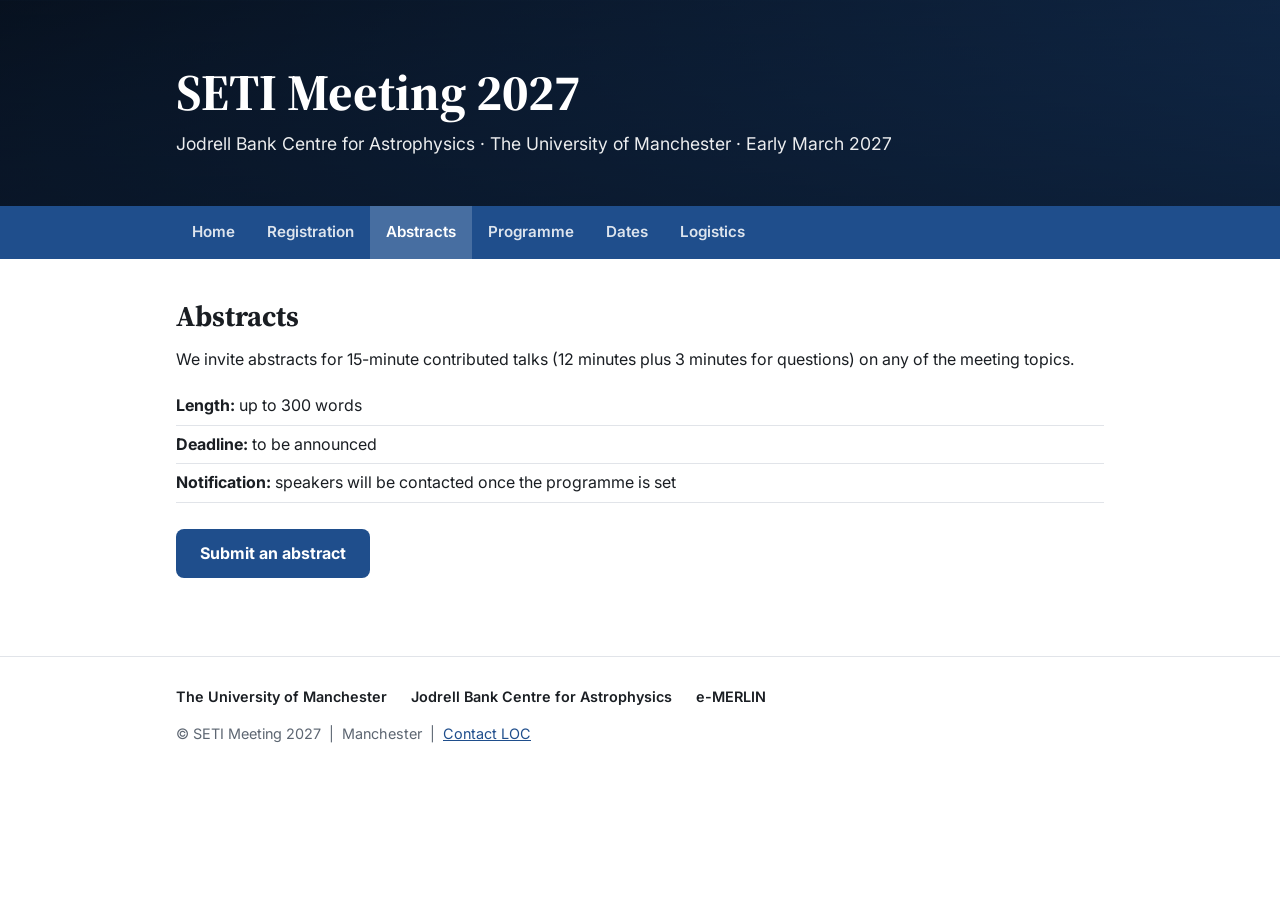
==== abstracts.html @ 58cfa360 "Add files via upload" ====
<!doctype html>
<html lang="en">
<head>
<meta charset="utf-8">
<meta name="viewport" content="width=device-width, initial-scale=1">
<title>Abstracts · SETI Meeting 2027</title>
<link rel="preconnect" href="https://fonts.googleapis.com">
<link href="https://fonts.googleapis.com/css2?family=Inter:wght@400;500;600;700&family=Source+Serif+4:opsz,wght@8..60,600;8..60,700&display=swap" rel="stylesheet">
<link rel="stylesheet" href="style.css">
</head>
<body>
<header class="hero"><div class="wrap">
<h1>SETI Meeting 2027</h1>
<p>Jodrell Bank Centre for Astrophysics · The University of Manchester · Early March 2027</p>
</div></header>
<nav><div class="wrap"><a href="index.html">Home</a><a href="registration.html">Registration</a><a href="abstracts.html" class="active">Abstracts</a><a href="programme.html">Programme</a><a href="dates.html">Dates</a><a href="logistics.html">Logistics</a></div></nav>
<main class="wrap">
<h2>Abstracts</h2>
<p>We invite abstracts for 15-minute contributed talks (12 minutes plus 3 minutes for questions) on any of the meeting topics.</p>
<ul class="plain">
<li><b>Length:</b> up to 300 words</li>
<li><b>Deadline:</b> to be announced</li>
<li><b>Notification:</b> speakers will be contacted once the programme is set</li>
</ul>
<p style="margin-top:20px"><a class="btn" href="FORM_LINK_HERE">Submit an abstract</a></p>
</main>
<footer><div class="wrap">
<div class="partners"><span>The University of Manchester</span><span>Jodrell Bank Centre for Astrophysics</span><span>e-MERLIN</span></div>
<div>&copy; SETI Meeting 2027 &nbsp;|&nbsp; Manchester &nbsp;|&nbsp; <a href="mailto:ORGANISER_EMAIL">Contact LOC</a></div>
</div></footer>
</body>
</html>
---- style.css ----
:root{--bg:#fff;--surface:#f5f6f8;--text:#1a1e23;--muted:#5d6672;--accent:#1f4e8c;--accent-soft:#e7eef8;--break:#faf5e8;--line:#e1e4e9}
@media (prefers-color-scheme:dark){:root{--bg:#0e1115;--surface:#161a20;--text:#e8ebef;--muted:#9aa3ae;--accent:#82b3ee;--accent-soft:#19253a;--break:#221f16;--line:#2a3038}}
*{box-sizing:border-box}
body{margin:0;background:var(--bg);color:var(--text);font-family:Inter,system-ui,-apple-system,"Segoe UI",sans-serif;line-height:1.6}
a{color:var(--accent)}
.wrap{max-width:960px;margin:0 auto;padding:0 16px}
/* Hero: add a photo called hero.jpg next to these files to use it as the background */
.hero{background-color:#0b1a33;background-image:linear-gradient(rgba(7,17,31,.55),rgba(7,17,31,.75)),url("hero.jpg"),linear-gradient(160deg,#07111f,#1f4e8c);background-size:cover;background-position:center;color:#fff;padding:64px 0 48px}
.hero h1{font-family:"Source Serif 4",Georgia,serif;font-size:clamp(2rem,5.5vw,3.2rem);line-height:1.1;margin:0 0 10px}
.hero p{margin:0;font-size:1.1rem;opacity:.92}
nav{background:#1f4e8c;position:sticky;top:0;z-index:5}
nav .wrap{display:flex;overflow-x:auto}
nav a{color:#fff;text-decoration:none;padding:14px 16px;font-weight:600;font-size:.95rem;white-space:nowrap;opacity:.85}
nav a:hover{opacity:1;background:rgba(255,255,255,.1)}
nav a.active{opacity:1;background:rgba(255,255,255,.18)}
main.wrap{padding-top:40px;padding-bottom:16px}
h2{font-family:"Source Serif 4",Georgia,serif;font-size:1.8rem;margin:0 0 14px;line-height:1.2}
h3{font-size:1.15rem;margin:32px 0 10px}
p{margin:0 0 14px}
ul.plain{list-style:none;padding:0;margin:0}
ul.plain li{padding:6px 0;border-bottom:1px solid var(--line)}
.btn{display:inline-block;background:var(--accent);color:var(--bg);text-decoration:none;font-weight:700;padding:12px 24px;border-radius:8px;margin-top:6px}
.btn:hover{opacity:.9}
.note{color:var(--muted);font-size:.92rem}
.days{display:grid;grid-template-columns:1fr 1fr;gap:20px}
.day{background:var(--surface);border:1px solid var(--line);border-radius:12px;overflow:hidden}
.day h3{margin:0;padding:14px 18px;background:var(--accent-soft);color:var(--accent)}
.day h3 span{display:block;font-weight:500;font-size:.88rem;color:var(--muted)}
.row{display:grid;grid-template-columns:96px 1fr;gap:10px;padding:10px 18px;border-top:1px solid var(--line)}
.row .t{font-variant-numeric:tabular-nums;color:var(--muted);font-weight:600;font-size:.9rem}
.row.brk{background:var(--break)}
.row.key b{color:var(--accent)}
table{border-collapse:collapse;width:100%;margin-top:6px}
th,td{text-align:left;padding:10px 12px;border-bottom:1px solid var(--line)}
th{color:var(--muted);font-size:.85rem;text-transform:uppercase;letter-spacing:.06em}
.cards{display:grid;grid-template-columns:repeat(auto-fit,minmax(260px,1fr));gap:16px;margin-top:6px}
.card{background:var(--surface);border:1px solid var(--line);border-radius:12px;padding:18px}
.card h3{margin:0 0 6px}
.card p:last-child{margin:0}
footer{border-top:1px solid var(--line);margin-top:48px;padding:28px 0 40px;color:var(--muted);font-size:.9rem}
.partners{display:flex;flex-wrap:wrap;gap:10px 24px;margin-bottom:14px;font-weight:600;color:var(--text)}
@media (max-width:700px){.days{gap:10px}.day h3{padding:10px 10px;font-size:1rem}.day h3 span{font-size:.75rem}.row{grid-template-columns:40px 1fr;gap:6px;padding:8px 10px;font-size:.82rem}.row .t{font-size:.75rem}}
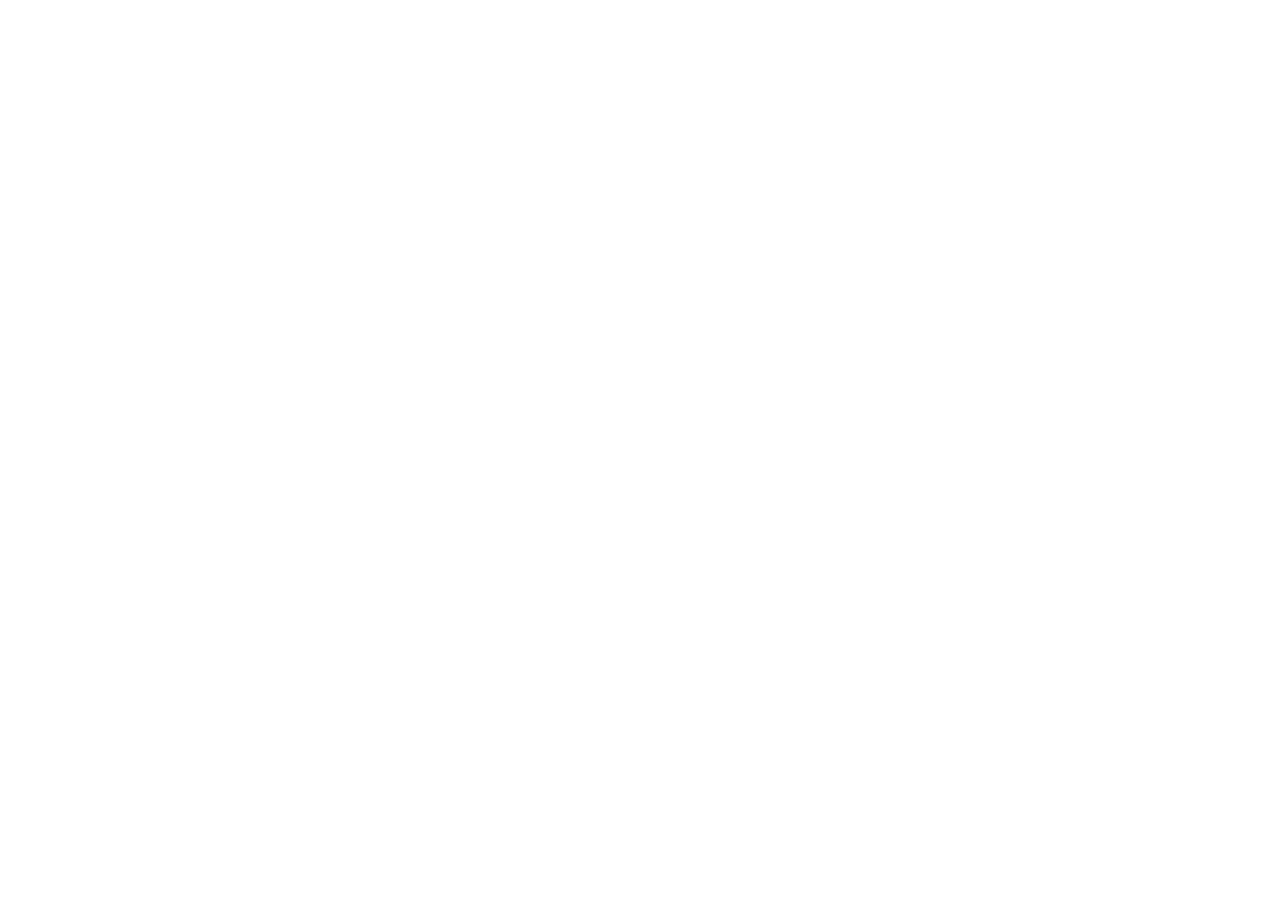
==== commit d1e18f93: "Fixed a few things" ====
--- a/abstracts.html
+++ b/abstracts.html
@@ -3,7 +3,7 @@
 <head>
 <meta charset="utf-8">
 <meta name="viewport" content="width=device-width, initial-scale=1">
-<title>Abstracts · SETI Meeting 2027</title>
+<title>Abstracts · Manchester-Oxford Joint SETI Meeting 2027/title>
 <link rel="preconnect" href="https://fonts.googleapis.com">
 <link href="https://fonts.googleapis.com/css2?family=Inter:wght@400;500;600;700&family=Source+Serif+4:opsz,wght@8..60,600;8..60,700&display=swap" rel="stylesheet">
 <link rel="stylesheet" href="style.css">
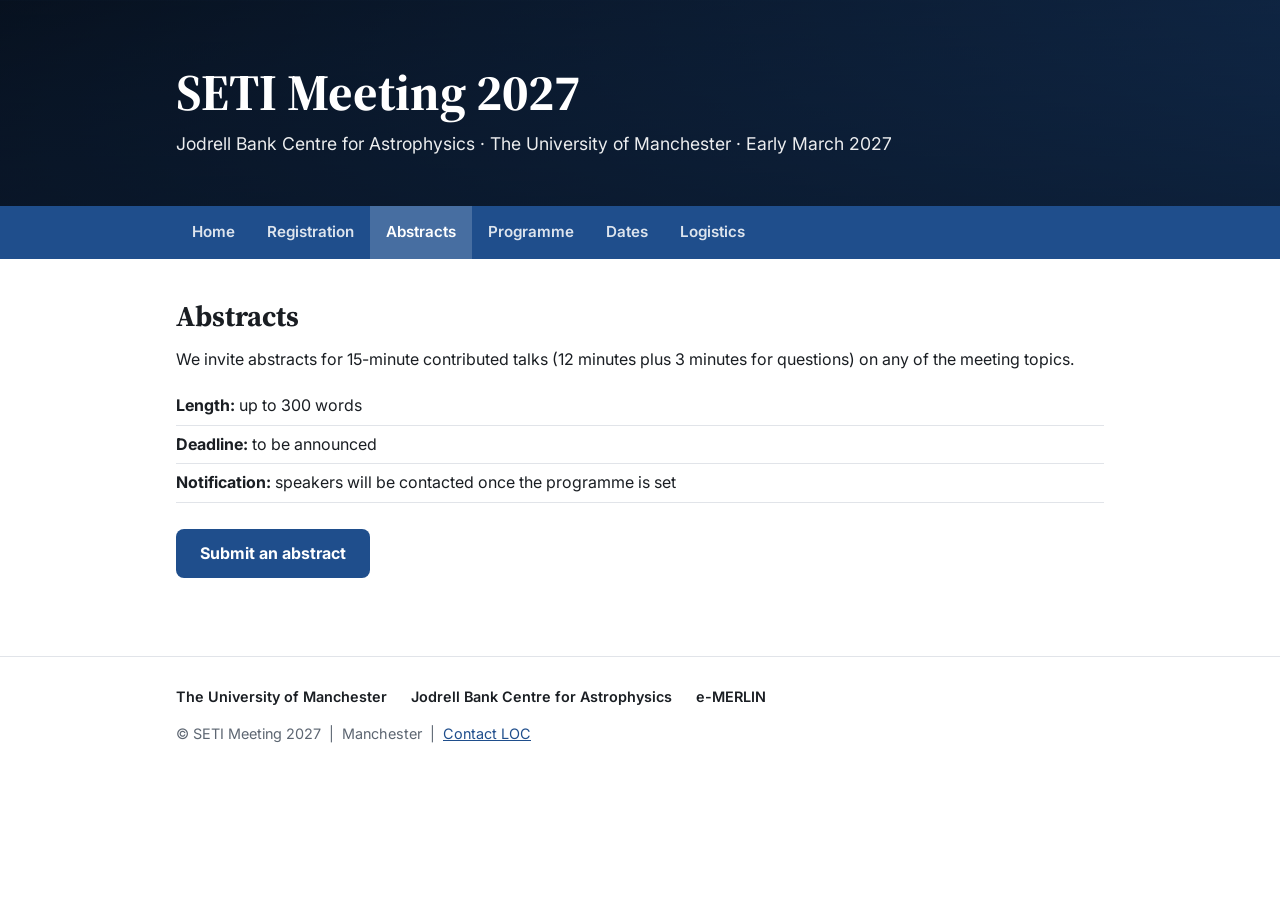
==== commit b652b5fd: "Fixed typo" ====
--- a/abstracts.html
+++ b/abstracts.html
@@ -3,7 +3,7 @@
 <head>
 <meta charset="utf-8">
 <meta name="viewport" content="width=device-width, initial-scale=1">
-<title>Abstracts · Manchester-Oxford Joint SETI Meeting 2027/title>
+<title>Abstracts · Manchester-Oxford Joint SETI Meeting 2027</title>
 <link rel="preconnect" href="https://fonts.googleapis.com">
 <link href="https://fonts.googleapis.com/css2?family=Inter:wght@400;500;600;700&family=Source+Serif+4:opsz,wght@8..60,600;8..60,700&display=swap" rel="stylesheet">
 <link rel="stylesheet" href="style.css">
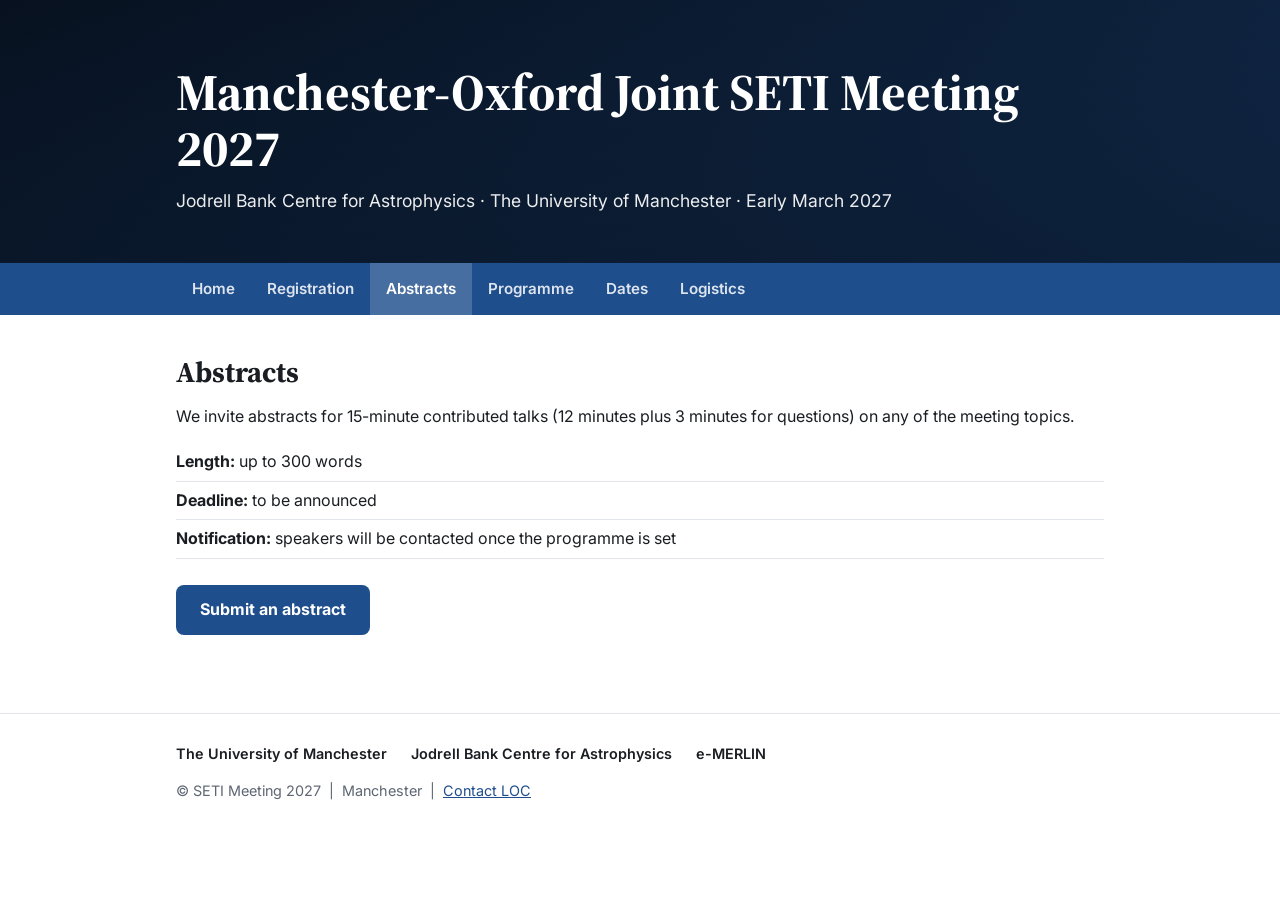
==== commit 371660bf: "Fixed some things" ====
--- a/abstracts.html
+++ b/abstracts.html
@@ -10,7 +10,7 @@
 </head>
 <body>
 <header class="hero"><div class="wrap">
-<h1>SETI Meeting 2027</h1>
+<h1> Manchester-Oxford Joint SETI Meeting 2027</h1>
 <p>Jodrell Bank Centre for Astrophysics · The University of Manchester · Early March 2027</p>
 </div></header>
 <nav><div class="wrap"><a href="index.html">Home</a><a href="registration.html">Registration</a><a href="abstracts.html" class="active">Abstracts</a><a href="programme.html">Programme</a><a href="dates.html">Dates</a><a href="logistics.html">Logistics</a></div></nav>
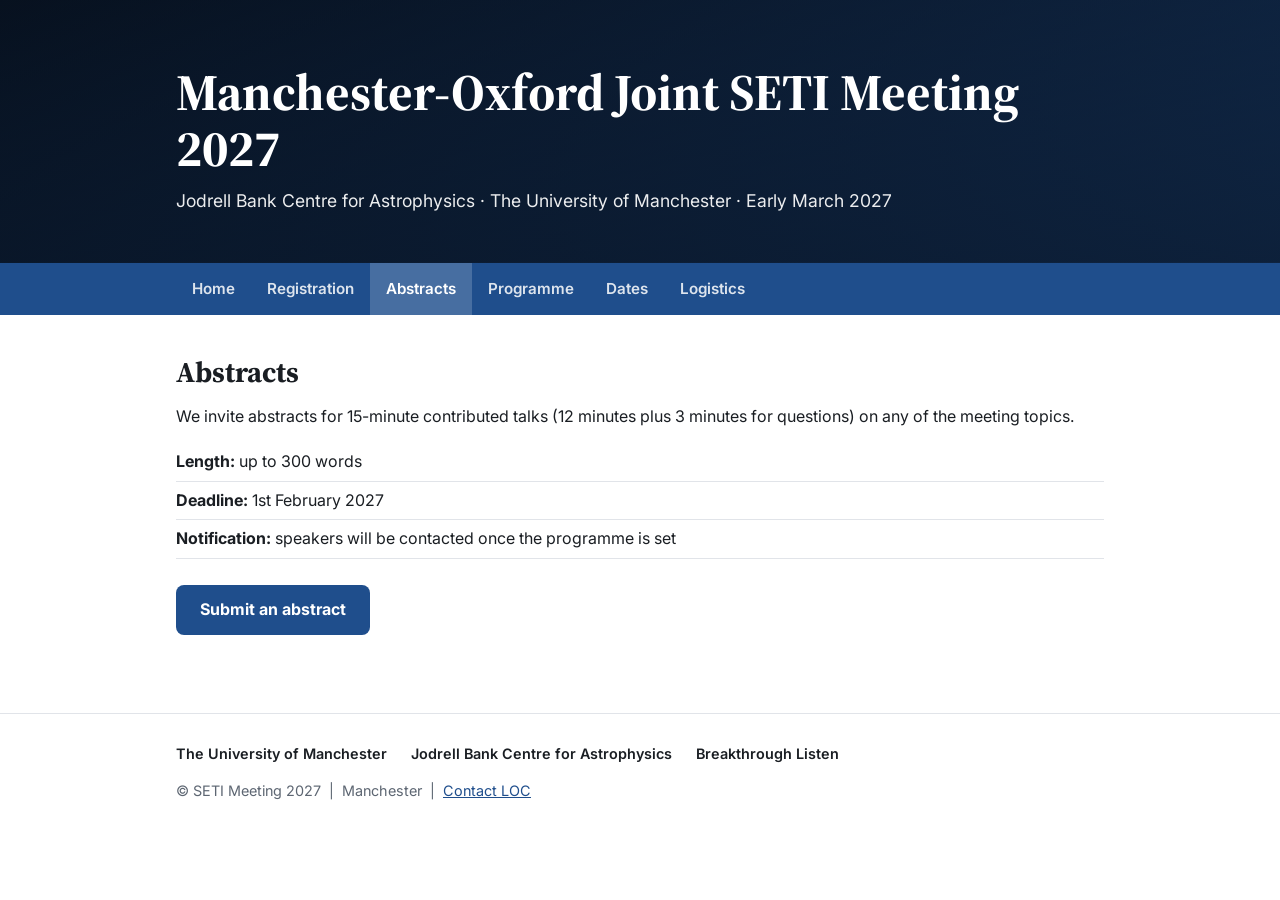
==== commit 7900025a: "Updated website" ====
--- a/abstracts.html
+++ b/abstracts.html
@@ -3,7 +3,7 @@
 <head>
 <meta charset="utf-8">
 <meta name="viewport" content="width=device-width, initial-scale=1">
-<title>Abstracts · Manchester-Oxford Joint SETI Meeting 2027</title>
+<title>Abstracts · Manchester-Oxford Joint SETI Meeting</title>
 <link rel="preconnect" href="https://fonts.googleapis.com">
 <link href="https://fonts.googleapis.com/css2?family=Inter:wght@400;500;600;700&family=Source+Serif+4:opsz,wght@8..60,600;8..60,700&display=swap" rel="stylesheet">
 <link rel="stylesheet" href="style.css">
@@ -19,14 +19,14 @@
 <p>We invite abstracts for 15-minute contributed talks (12 minutes plus 3 minutes for questions) on any of the meeting topics.</p>
 <ul class="plain">
 <li><b>Length:</b> up to 300 words</li>
-<li><b>Deadline:</b> to be announced</li>
+<li><b>Deadline:</b> 1st February 2027</li>
 <li><b>Notification:</b> speakers will be contacted once the programme is set</li>
 </ul>
-<p style="margin-top:20px"><a class="btn" href="FORM_LINK_HERE">Submit an abstract</a></p>
+<p style="margin-top:20px"><a class="btn" href="https://forms.cloud.microsoft/Pages/ResponsePage.aspx?id=B8tSwU5hu0qBivA1z6kad9GInxLbx8pDlVJZmu1eq2VUMEdMRjdOSUtDNTIzWUpBT09IMkc0VkQyVi4u">Submit an abstract</a></p>
 </main>
 <footer><div class="wrap">
-<div class="partners"><span>The University of Manchester</span><span>Jodrell Bank Centre for Astrophysics</span><span>e-MERLIN</span></div>
-<div>&copy; SETI Meeting 2027 &nbsp;|&nbsp; Manchester &nbsp;|&nbsp; <a href="mailto:ORGANISER_EMAIL">Contact LOC</a></div>
+    <div class="partners"><span>The University of Manchester</span><span>Jodrell Bank Centre for Astrophysics</span><span>Breakthrough Listen</span></div>
+    <div>&copy; SETI Meeting 2027 &nbsp;|&nbsp; Manchester &nbsp;|&nbsp; <a href="mailto:ORGANISER_EMAIL">Contact LOC</a></div>
 </div></footer>
 </body>
 </html>
--- a/style.css
+++ b/style.css
@@ -40,3 +40,5 @@
 footer{border-top:1px solid var(--line);margin-top:48px;padding:28px 0 40px;color:var(--muted);font-size:.9rem}
 .partners{display:flex;flex-wrap:wrap;gap:10px 24px;margin-bottom:14px;font-weight:600;color:var(--text)}
 @media (max-width:700px){.days{gap:10px}.day h3{padding:10px 10px;font-size:1rem}.day h3 span{font-size:.75rem}.row{grid-template-columns:40px 1fr;gap:6px;padding:8px 10px;font-size:.82rem}.row .t{font-size:.75rem}}
+/* .button { display: inline-block; padding: 0.75rem 1.5rem; background: #660099; color: #fff; font-weight: 600; text-decoration: none; border-radius: 6px; }
+.button:hover { opacity: 0.9; } */
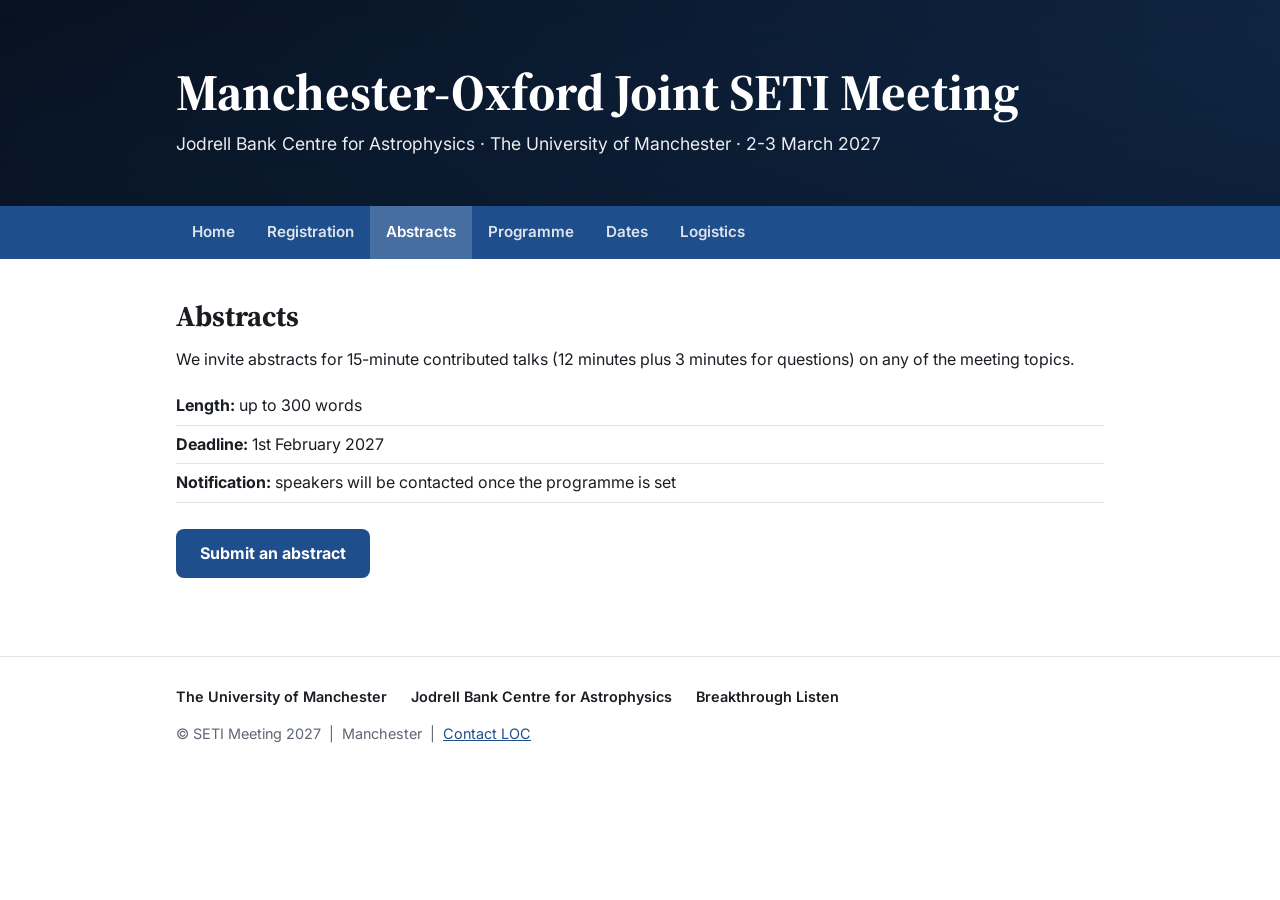
==== commit 0c3eb82a: "Updated abstract" ====
--- a/abstracts.html
+++ b/abstracts.html
@@ -10,8 +10,8 @@
 </head>
 <body>
 <header class="hero"><div class="wrap">
-<h1> Manchester-Oxford Joint SETI Meeting 2027</h1>
-<p>Jodrell Bank Centre for Astrophysics · The University of Manchester · Early March 2027</p>
+<h1> Manchester-Oxford Joint SETI Meeting</h1>
+<p>Jodrell Bank Centre for Astrophysics · The University of Manchester · 2-3 March 2027</p>
 </div></header>
 <nav><div class="wrap"><a href="index.html">Home</a><a href="registration.html">Registration</a><a href="abstracts.html" class="active">Abstracts</a><a href="programme.html">Programme</a><a href="dates.html">Dates</a><a href="logistics.html">Logistics</a></div></nav>
 <main class="wrap">
